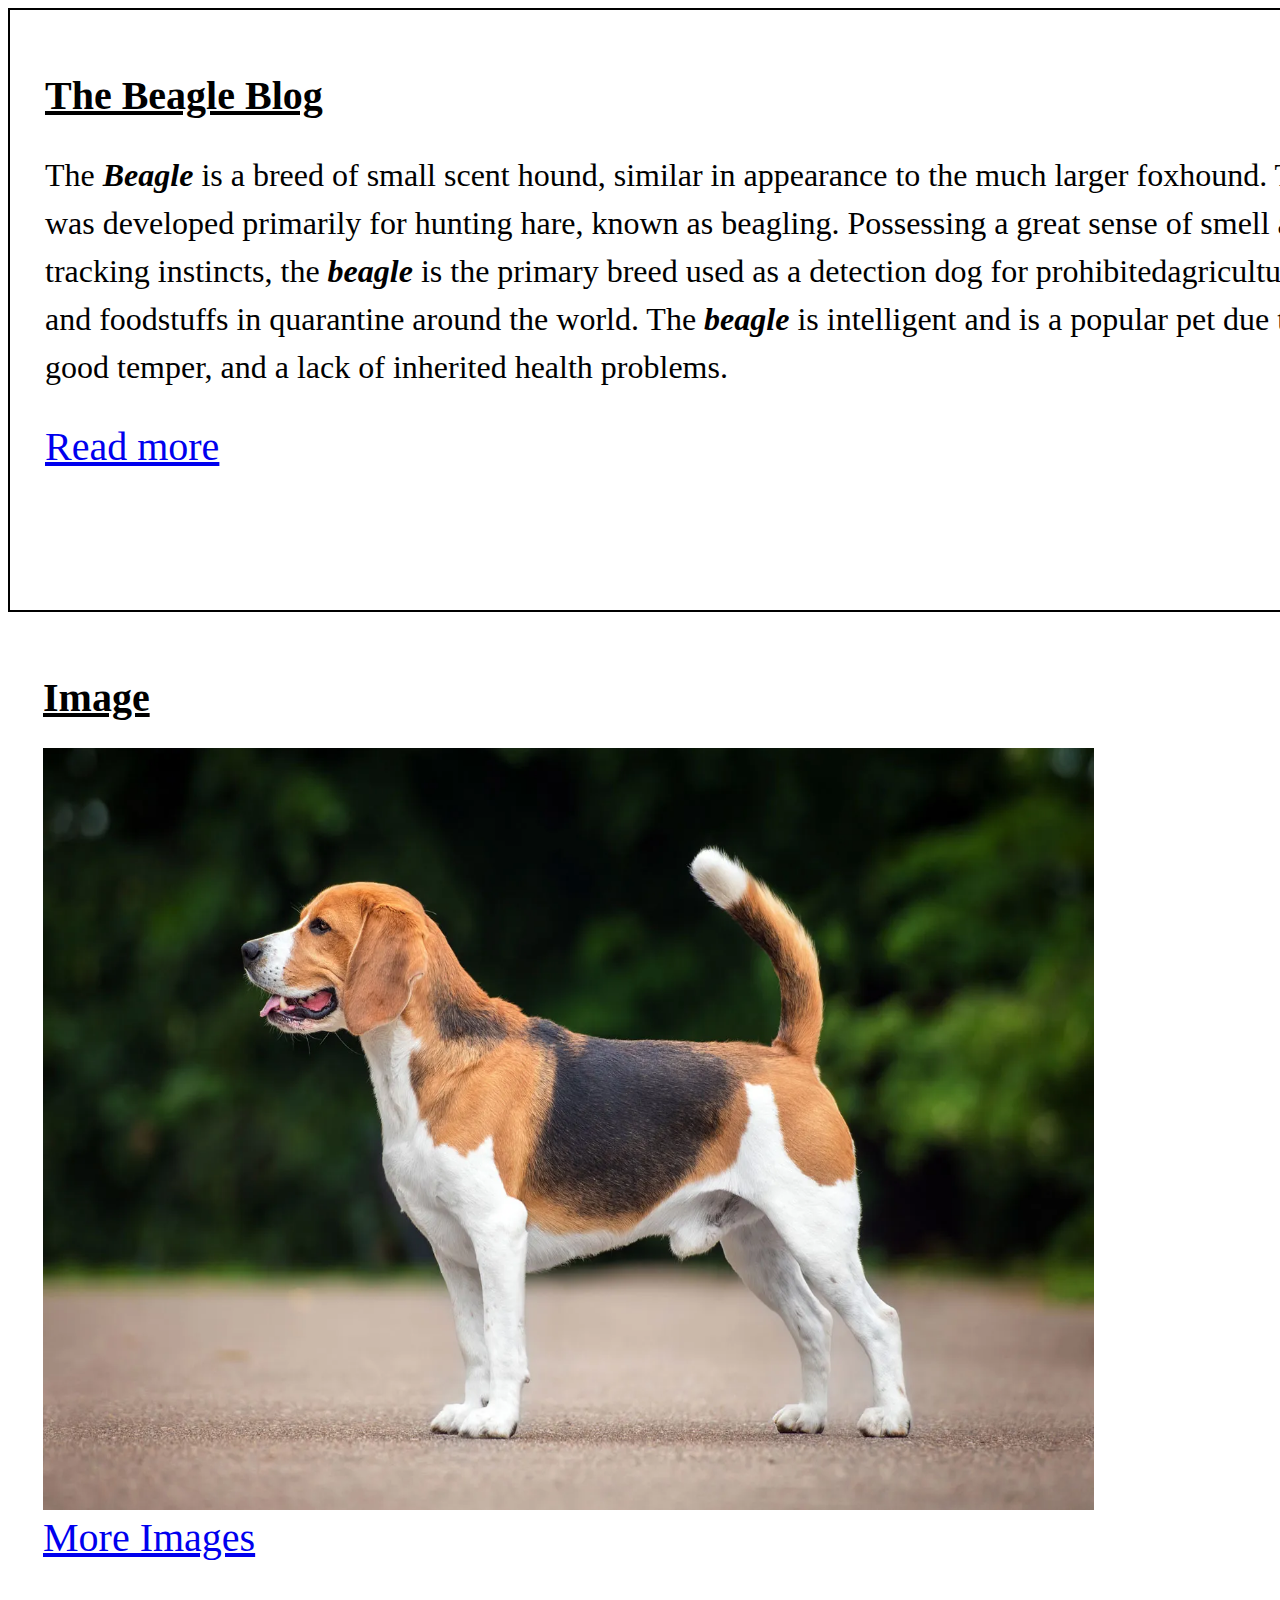
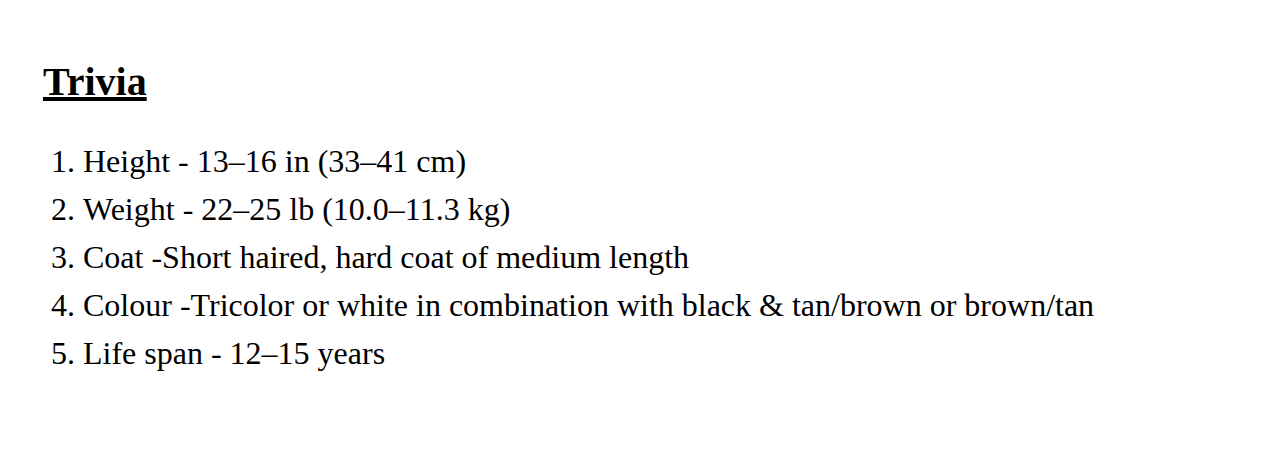
==== index.html @ 17d408cb "first commit" ====
<!DOCTYPE html>
<html>
  <head>
    <meta charset=" utf-8 " />
    <title>Blog</title>
    <link rel="icon" href="./icon.webp" type="image/x-icon" />
    <link rel="stylesheet" href="style.css" />
  </head>
  <body>
    <section class="top_section">
      <div>
        <h1 class="heading">The Beagle Blog</h1>

        <p class="para">
          The <spam class="beagle">Beagle</spam> is a breed of small scent
          hound, similar in appearance to the much larger foxhound. The
          <spam class="beagle">beagle</spam>
          was developed primarily for hunting hare, known as beagling.
          Possessing a great sense of smell and superior tracking instincts, the
          <spam class="beagle">beagle</spam> is the primary breed used as a
          detection dog for prohibitedagricultural imports and foodstuffs in
          quarantine around the world. The <spam class="beagle">beagle</spam> is
          intelligent and is a popular pet due to its size, good temper, and a
          lack of inherited health problems.
        </p>
        <a href="https://en.wikipedia.org/wiki/Beagle" class="link"
          >Read more</a
        >
      </div>
    </section>
    <section class="middle_section">
      <div>
        <h1 class="heading">Image</h1>
        <img src="./icon.webp" alt="Beagle" class="image" />
      </div>
      <a
        href=" https://www.google.com/search?q=beagle&rlz=1C5CHFA_enUS944US945&sxsrf=ALiCzsYi_xLzuX5-mgRt-U2UMiiEwhaCTA:1672839794160&source=lnms&tbm=isch&sa=X&ved=2ahUKEwiat8ntha78AhVnDbcAHX7UCYYQ_AUoAXoECAEQAw&biw=1629&bih=894&dpr=2.2"
        class="link"
        >More Images</a
      >
      <br />
    </section>
    <section class="bottom_section">
      <h1 class="heading">Trivia</h1>
      <ol class="para">
        <li>Height - 13–16 in (33–41 cm)</li>
        <li>Weight - 22–25 lb (10.0–11.3 kg)</li>
        <li>Coat -Short haired, hard coat of medium length</li>
        <li>
          Colour -Tricolor or white in combination with black & tan/brown or
          brown/tan
        </li>
        <li>Life span - 12–15 years</li>
      </ol>
    </section>
  </body>
</html>
---- style.css ----
.heading {
  text-decoration: underline;
  font-size: 40px;
}
.top_section {
  padding: 35px;
  width: 1400px;
  height: 530px;

  border: 2px solid #000000;
}
.middle_section {
  padding: 35px;
}
.bottom_section {
  padding: 35px;
}
.image {
  width: 1051px;
  height: 762px;
}
.para {
  font-family: Inter;
  font-size: 32px;
  font-weight: 400;
  line-height: 48px;
  letter-spacing: 0em;
  text-align: left;
}
.beagle {
  font-family: Inter;
  font-size: 32px;
  font-weight: 700;
  line-height: 48px;
  letter-spacing: 0em;
  font-style: italic;
  text-align: left;
}
.link {
  font-family: Inter;
  font-size: 40px;
  font-weight: 400;
  line-height: 48px;
  letter-spacing: 0em;
  text-align: left;
}
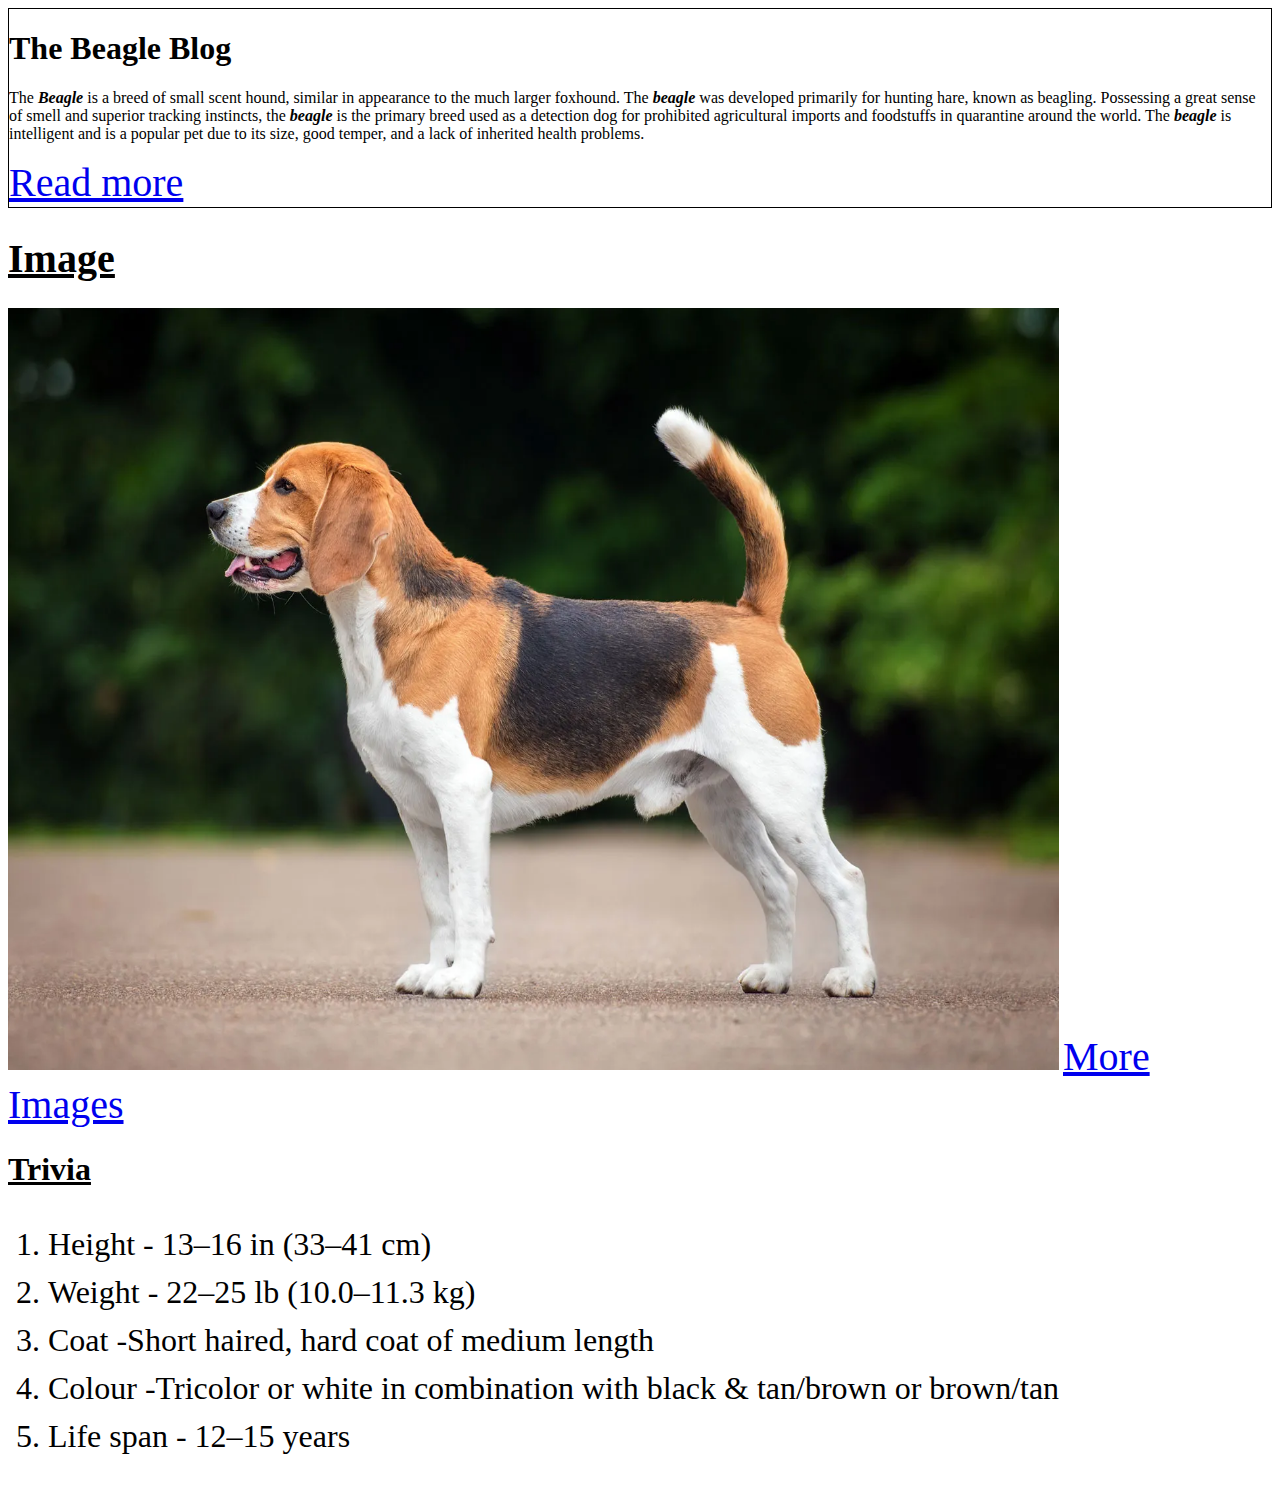
==== commit f28c5e7b: "Update index.html" ====
--- a/index.html
+++ b/index.html
@@ -7,41 +7,36 @@
     <link rel="stylesheet" href="style.css" />
   </head>
   <body>
-    <section class="top_section">
-      <div>
-        <h1 class="heading">The Beagle Blog</h1>
+     <section style="border: 1px solid black;">
+        <h1 class>The Beagle Blog</h1>
 
-        <p class="para">
-          The <spam class="beagle">Beagle</spam> is a breed of small scent
-          hound, similar in appearance to the much larger foxhound. The
-          <spam class="beagle">beagle</spam>
-          was developed primarily for hunting hare, known as beagling.
-          Possessing a great sense of smell and superior tracking instincts, the
-          <spam class="beagle">beagle</spam> is the primary breed used as a
-          detection dog for prohibitedagricultural imports and foodstuffs in
-          quarantine around the world. The <spam class="beagle">beagle</spam> is
+        <p>
+          The <b><i>Beagle</i></b> is a breed of small scent hound, similar in
+          appearance to the much larger foxhound. The <b><i>beagle</i></b> was developed
+          primarily for hunting hare, known as beagling. Possessing a great
+          sense of smell and superior tracking instincts, the <b><i>beagle</i></b> is the
+          primary breed used as a detection dog for prohibited agricultural
+          imports and foodstuffs in quarantine around the world. The <b><i>beagle</i></b> is
           intelligent and is a popular pet due to its size, good temper, and a
           lack of inherited health problems.
         </p>
         <a href="https://en.wikipedia.org/wiki/Beagle" class="link"
           >Read more</a
         >
-      </div>
     </section>
-    <section class="middle_section">
-      <div>
-        <h1 class="heading">Image</h1>
+    <section>
+      
+        <h1 class="heading"><u>Image</u></h1>
         <img src="./icon.webp" alt="Beagle" class="image" />
-      </div>
+      
       <a
         href=" https://www.google.com/search?q=beagle&rlz=1C5CHFA_enUS944US945&sxsrf=ALiCzsYi_xLzuX5-mgRt-U2UMiiEwhaCTA:1672839794160&source=lnms&tbm=isch&sa=X&ved=2ahUKEwiat8ntha78AhVnDbcAHX7UCYYQ_AUoAXoECAEQAw&biw=1629&bih=894&dpr=2.2"
         class="link"
         >More Images</a
       >
-      <br />
     </section>
-    <section class="bottom_section">
-      <h1 class="heading">Trivia</h1>
+    <section>
+      <h1><u>Trivia</u></h1>
       <ol class="para">
         <li>Height - 13–16 in (33–41 cm)</li>
         <li>Weight - 22–25 lb (10.0–11.3 kg)</li>
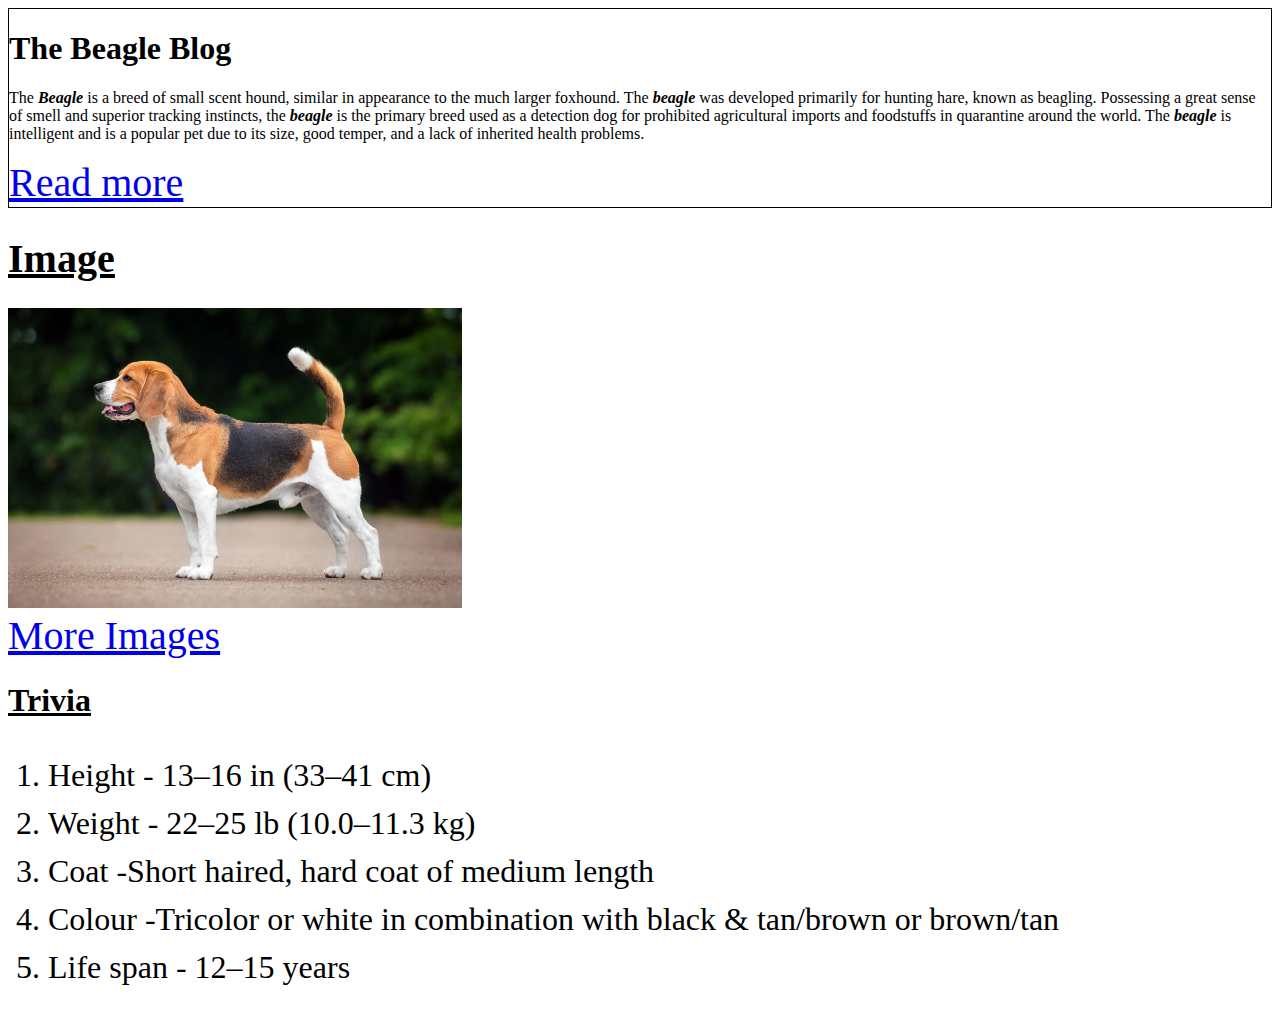
==== commit ca60e2b3: "removing CSS file" ====
--- a/index.html
+++ b/index.html
@@ -7,28 +7,26 @@
     <link rel="stylesheet" href="style.css" />
   </head>
   <body>
-     <section style="border: 1px solid black;">
-        <h1 class>The Beagle Blog</h1>
+    <section style="border: 1px solid black">
+      <h1 class>The Beagle Blog</h1>
 
-        <p>
-          The <b><i>Beagle</i></b> is a breed of small scent hound, similar in
-          appearance to the much larger foxhound. The <b><i>beagle</i></b> was developed
-          primarily for hunting hare, known as beagling. Possessing a great
-          sense of smell and superior tracking instincts, the <b><i>beagle</i></b> is the
-          primary breed used as a detection dog for prohibited agricultural
-          imports and foodstuffs in quarantine around the world. The <b><i>beagle</i></b> is
-          intelligent and is a popular pet due to its size, good temper, and a
-          lack of inherited health problems.
-        </p>
-        <a href="https://en.wikipedia.org/wiki/Beagle" class="link"
-          >Read more</a
-        >
+      <p>
+        The <b><i>Beagle</i></b> is a breed of small scent hound, similar in
+        appearance to the much larger foxhound. The <b><i>beagle</i></b> was
+        developed primarily for hunting hare, known as beagling. Possessing a
+        great sense of smell and superior tracking instincts, the
+        <b><i>beagle</i></b> is the primary breed used as a detection dog for
+        prohibited agricultural imports and foodstuffs in quarantine around the
+        world. The <b><i>beagle</i></b> is intelligent and is a popular pet due
+        to its size, good temper, and a lack of inherited health problems.
+      </p>
+      <a href="https://en.wikipedia.org/wiki/Beagle" class="link">Read more</a>
     </section>
     <section>
-      
-        <h1 class="heading"><u>Image</u></h1>
-        <img src="./icon.webp" alt="Beagle" class="image" />
-      
+      <h1 class="heading"><u>Image</u></h1>
+      <img src="./icon.webp" alt="Beagle" style="height: 300px" />
+      <br />
+
       <a
         href=" https://www.google.com/search?q=beagle&rlz=1C5CHFA_enUS944US945&sxsrf=ALiCzsYi_xLzuX5-mgRt-U2UMiiEwhaCTA:1672839794160&source=lnms&tbm=isch&sa=X&ved=2ahUKEwiat8ntha78AhVnDbcAHX7UCYYQ_AUoAXoECAEQAw&biw=1629&bih=894&dpr=2.2"
         class="link"
